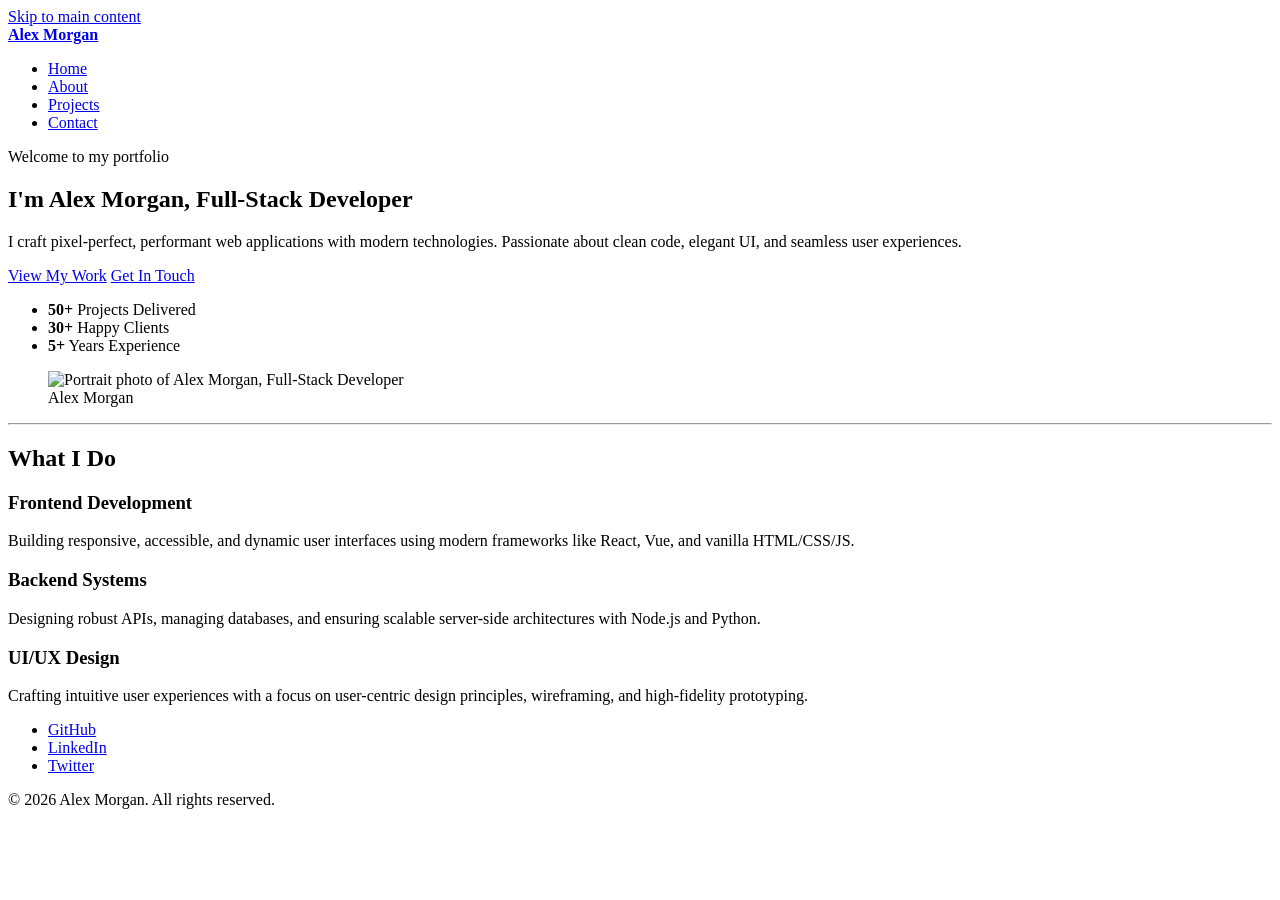
==== Task-1/index.html @ c5b5fd74 "feat(task-1): implement semantic HTML5 skeleton for portfolio" ====
<!DOCTYPE html>
<html lang="en">
<head>
  <meta charset="UTF-8">
  <meta name="viewport" content="width=device-width, initial-scale=1.0">
  <title>Alex Morgan - Full-Stack Developer & Designer</title>
  <meta name="description" content="Alex Morgan is a full-stack developer crafting stunning digital experiences with modern web technologies. View projects, skills, and get in touch.">
</head>
<body>

  <!-- Skip Link for Accessibility -->
  <a href="#main-content">Skip to main content</a>

  <!-- Header / Navigation -->
  <header role="banner">
    <nav aria-label="Primary navigation">
      <a href="index.html" aria-label="Alex Morgan Home">
        <strong>Alex Morgan</strong>
      </a>

      <ul role="menubar">
        <li role="none"><a href="index.html" role="menuitem" aria-current="page">Home</a></li>
        <li role="none"><a href="about.html" role="menuitem">About</a></li>
        <li role="none"><a href="projects.html" role="menuitem">Projects</a></li>
        <li role="none"><a href="contact.html" role="menuitem">Contact</a></li>
      </ul>
    </nav>
  </header>

  <!-- Main Content -->
  <main id="main-content">
    
    <!-- Hero Section -->
    <section aria-labelledby="hero-heading">
      <header>
        <p>Welcome to my portfolio</p>
        <h1 id="hero-heading">I'm Alex Morgan, Full-Stack Developer</h1>
        <p>I craft pixel-perfect, performant web applications with modern technologies. Passionate about clean code, elegant UI, and seamless user experiences.</p>
      </header>

      <nav aria-label="Hero actions">
        <a href="projects.html">View My Work</a>
        <a href="contact.html">Get In Touch</a>
      </nav>

      <aside aria-label="Quick Stats">
        <ul>
          <li><strong>50+</strong> Projects Delivered</li>
          <li><strong>30+</strong> Happy Clients</li>
          <li><strong>5+</strong> Years Experience</li>
        </ul>
      </aside>

      <figure>
        <img src="https://images.unsplash.com/photo-1507003211169-0a1dd7228f2d?w=400&h=400&fit=crop" alt="Portrait photo of Alex Morgan, Full-Stack Developer" width="400" height="400">
        <figcaption>Alex Morgan</figcaption>
      </figure>
    </section>

    <hr>

    <!-- Featured Services / Skills -->
    <section aria-labelledby="services-heading">
      <h2 id="services-heading">What I Do</h2>
      
      <article>
        <h3>Frontend Development</h3>
        <p>Building responsive, accessible, and dynamic user interfaces using modern frameworks like React, Vue, and vanilla HTML/CSS/JS.</p>
      </article>

      <article>
        <h3>Backend Systems</h3>
        <p>Designing robust APIs, managing databases, and ensuring scalable server-side architectures with Node.js and Python.</p>
      </article>

      <article>
        <h3>UI/UX Design</h3>
        <p>Crafting intuitive user experiences with a focus on user-centric design principles, wireframing, and high-fidelity prototyping.</p>
      </article>
    </section>

  </main>

  <!-- Footer -->
  <footer role="contentinfo">
    <nav aria-label="Social media">
      <ul>
        <li><a href="https://github.com" target="_blank" rel="noopener noreferrer" aria-label="GitHub Profile">GitHub</a></li>
        <li><a href="https://linkedin.com" target="_blank" rel="noopener noreferrer" aria-label="LinkedIn Profile">LinkedIn</a></li>
        <li><a href="https://twitter.com" target="_blank" rel="noopener noreferrer" aria-label="Twitter Profile">Twitter</a></li>
      </ul>
    </nav>
    <p>&copy; 2026 Alex Morgan. All rights reserved.</p>
  </footer>

</body>
</html>
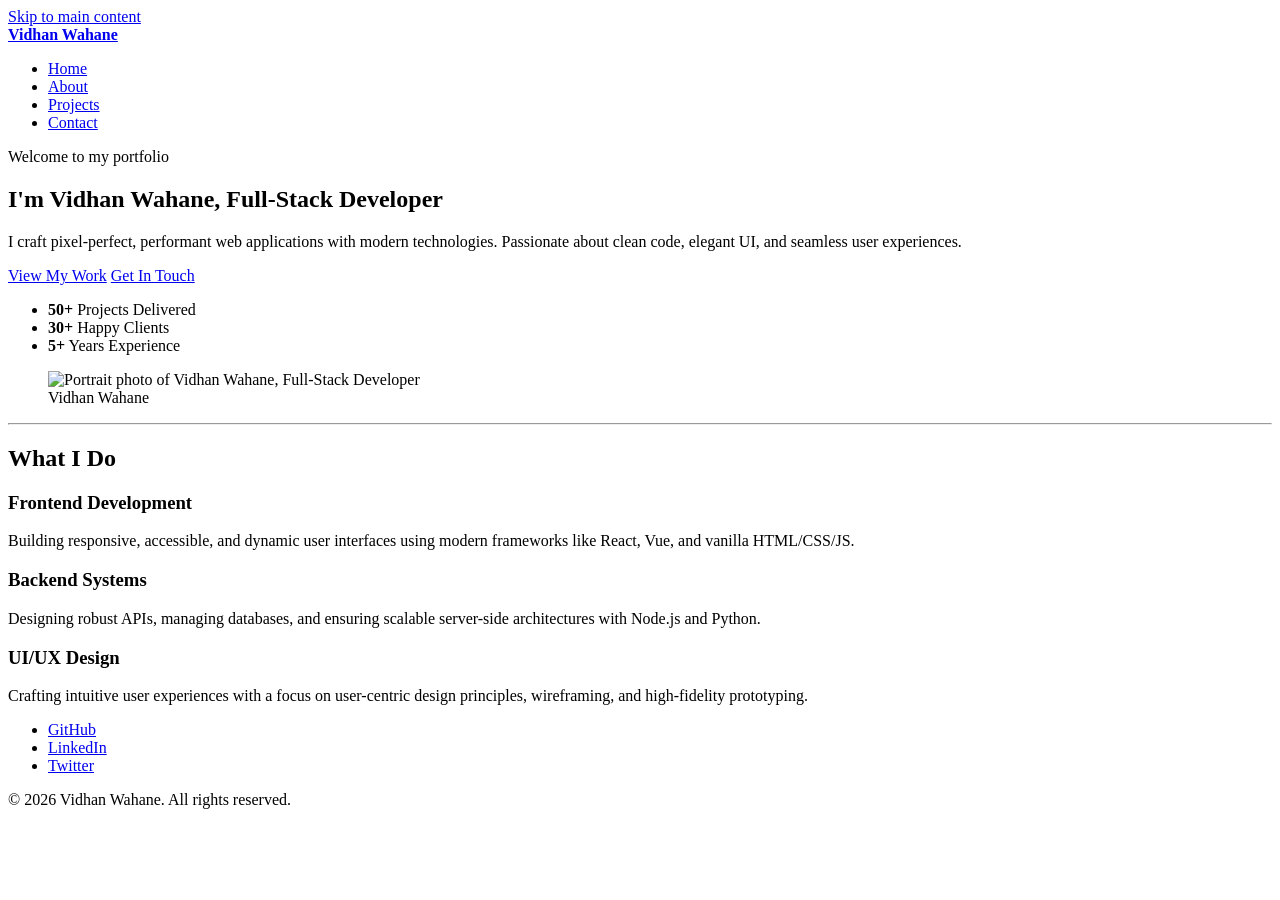
==== commit 1462653d: "Update Task-1/index.html" ====
--- a/Task-1/index.html
+++ b/Task-1/index.html
@@ -3,8 +3,8 @@
 <head>
   <meta charset="UTF-8">
   <meta name="viewport" content="width=device-width, initial-scale=1.0">
-  <title>Alex Morgan - Full-Stack Developer & Designer</title>
-  <meta name="description" content="Alex Morgan is a full-stack developer crafting stunning digital experiences with modern web technologies. View projects, skills, and get in touch.">
+  <title>Vidhan Wahane - Full-Stack Developer & Designer</title>
+  <meta name="description" content="Vidhan Wahane is a full-stack developer crafting stunning digital experiences with modern web technologies. View projects, skills, and get in touch.">
 </head>
 <body>
 
@@ -14,8 +14,8 @@
   <!-- Header / Navigation -->
   <header role="banner">
     <nav aria-label="Primary navigation">
-      <a href="index.html" aria-label="Alex Morgan Home">
-        <strong>Alex Morgan</strong>
+      <a href="index.html" aria-label="Vidhan Wahane Home">
+        <strong>Vidhan Wahane</strong>
       </a>
 
       <ul role="menubar">
@@ -34,7 +34,7 @@
     <section aria-labelledby="hero-heading">
       <header>
         <p>Welcome to my portfolio</p>
-        <h1 id="hero-heading">I'm Alex Morgan, Full-Stack Developer</h1>
+        <h1 id="hero-heading">I'm Vidhan Wahane, Full-Stack Developer</h1>
         <p>I craft pixel-perfect, performant web applications with modern technologies. Passionate about clean code, elegant UI, and seamless user experiences.</p>
       </header>
 
@@ -52,8 +52,8 @@
       </aside>
 
       <figure>
-        <img src="https://images.unsplash.com/photo-1507003211169-0a1dd7228f2d?w=400&h=400&fit=crop" alt="Portrait photo of Alex Morgan, Full-Stack Developer" width="400" height="400">
-        <figcaption>Alex Morgan</figcaption>
+        <img src="https://images.unsplash.com/photo-1507003211169-0a1dd7228f2d?w=400&h=400&fit=crop" alt="Portrait photo of Vidhan Wahane, Full-Stack Developer" width="400" height="400">
+        <figcaption>Vidhan Wahane</figcaption>
       </figure>
     </section>
 
@@ -85,12 +85,12 @@
   <footer role="contentinfo">
     <nav aria-label="Social media">
       <ul>
-        <li><a href="https://github.com" target="_blank" rel="noopener noreferrer" aria-label="GitHub Profile">GitHub</a></li>
-        <li><a href="https://linkedin.com" target="_blank" rel="noopener noreferrer" aria-label="LinkedIn Profile">LinkedIn</a></li>
+        <li><a href="https://github.com/Kirito-2511" target="_blank" rel="noopener noreferrer" aria-label="GitHub Profile">GitHub</a></li>
+        <li><a href="https://www.linkedin.com/in/vidhan-wahane" target="_blank" rel="noopener noreferrer" aria-label="LinkedIn Profile">LinkedIn</a></li>
         <li><a href="https://twitter.com" target="_blank" rel="noopener noreferrer" aria-label="Twitter Profile">Twitter</a></li>
       </ul>
     </nav>
-    <p>&copy; 2026 Alex Morgan. All rights reserved.</p>
+    <p>&copy; 2026 Vidhan Wahane. All rights reserved.</p>
   </footer>
 
 </body>
